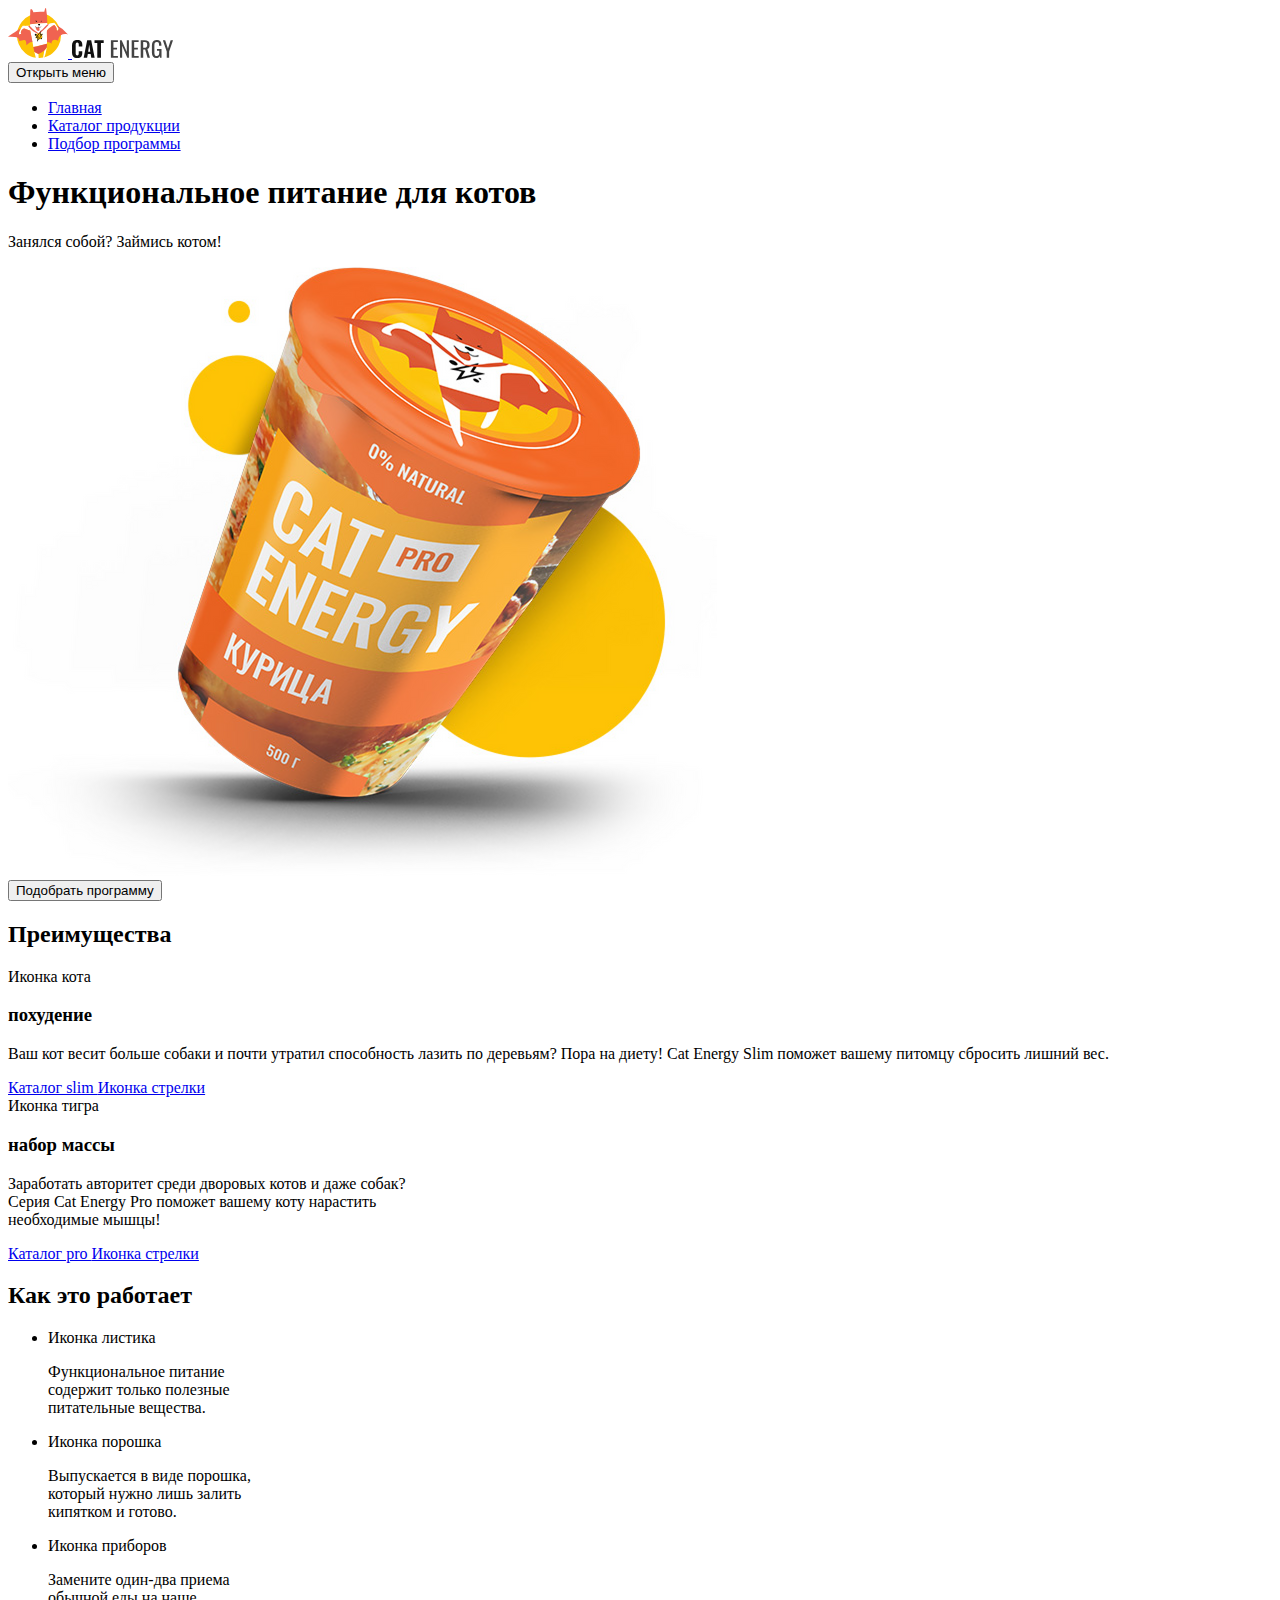
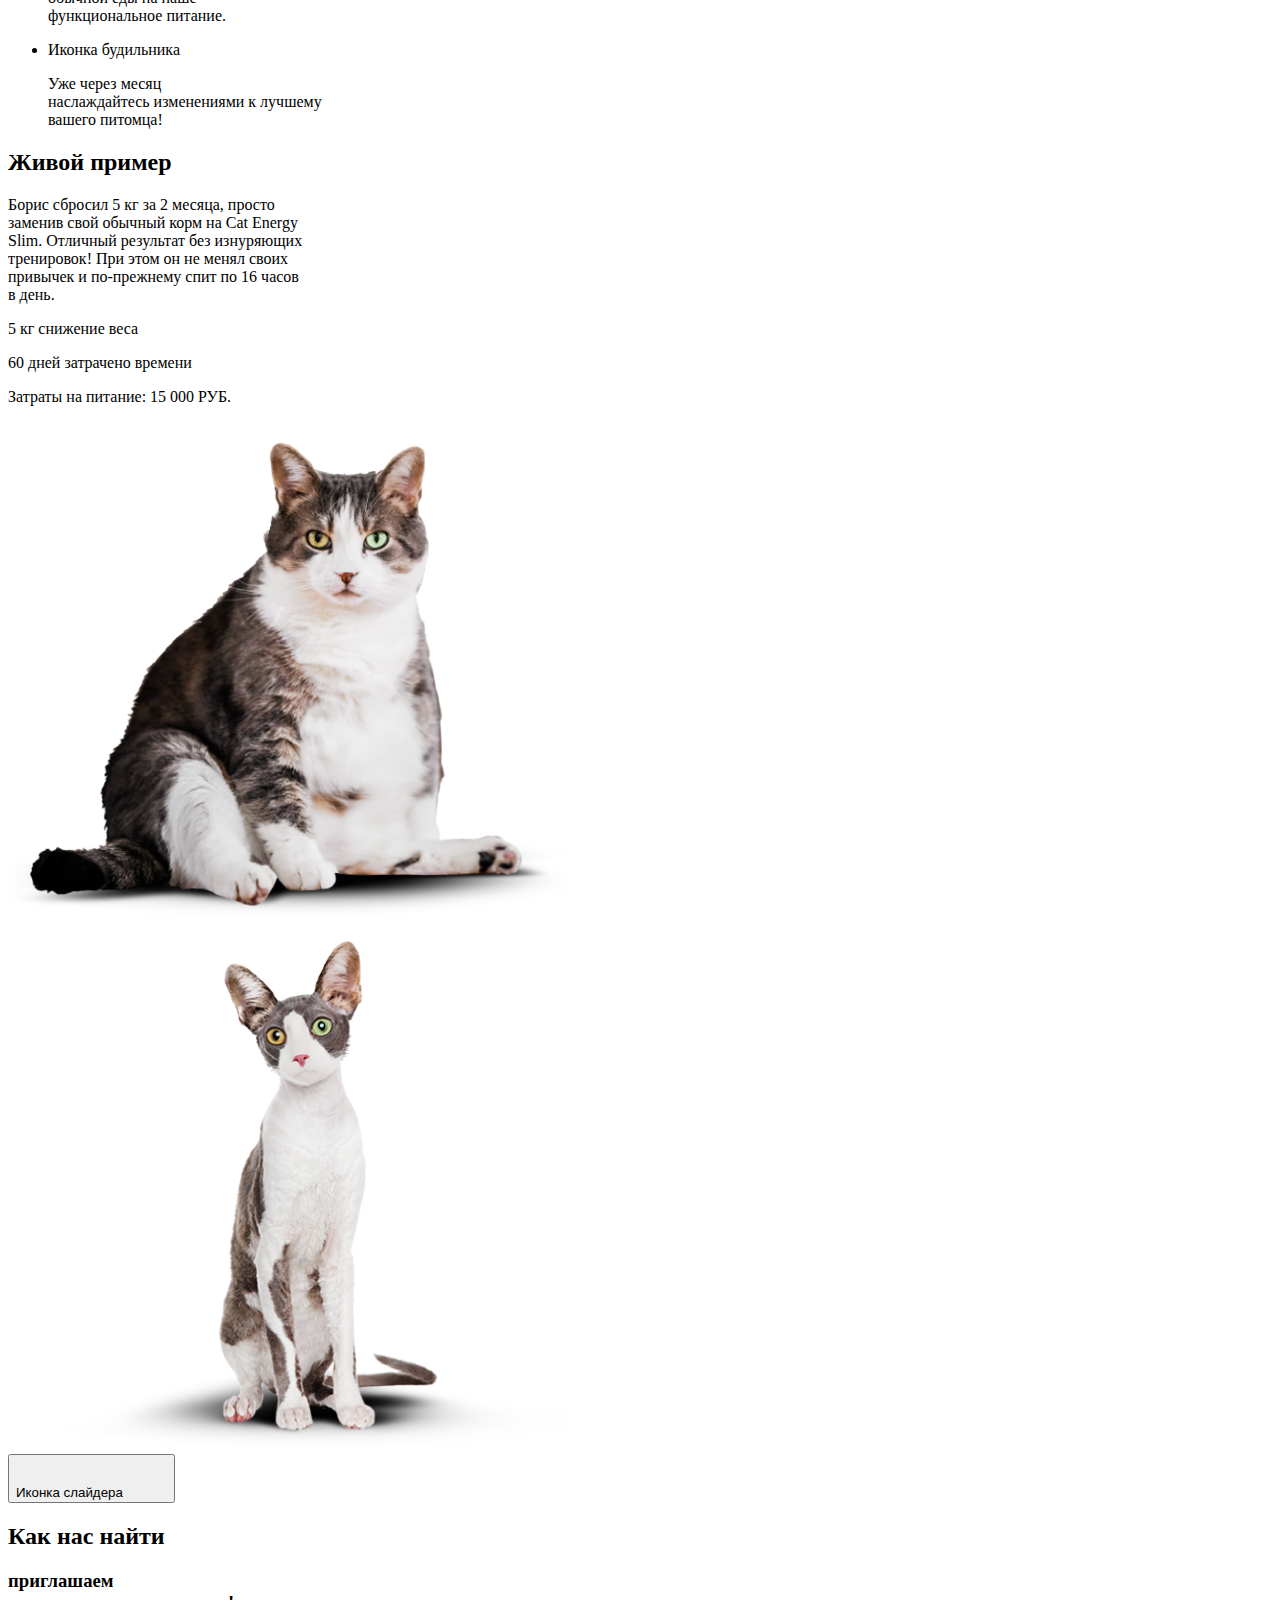
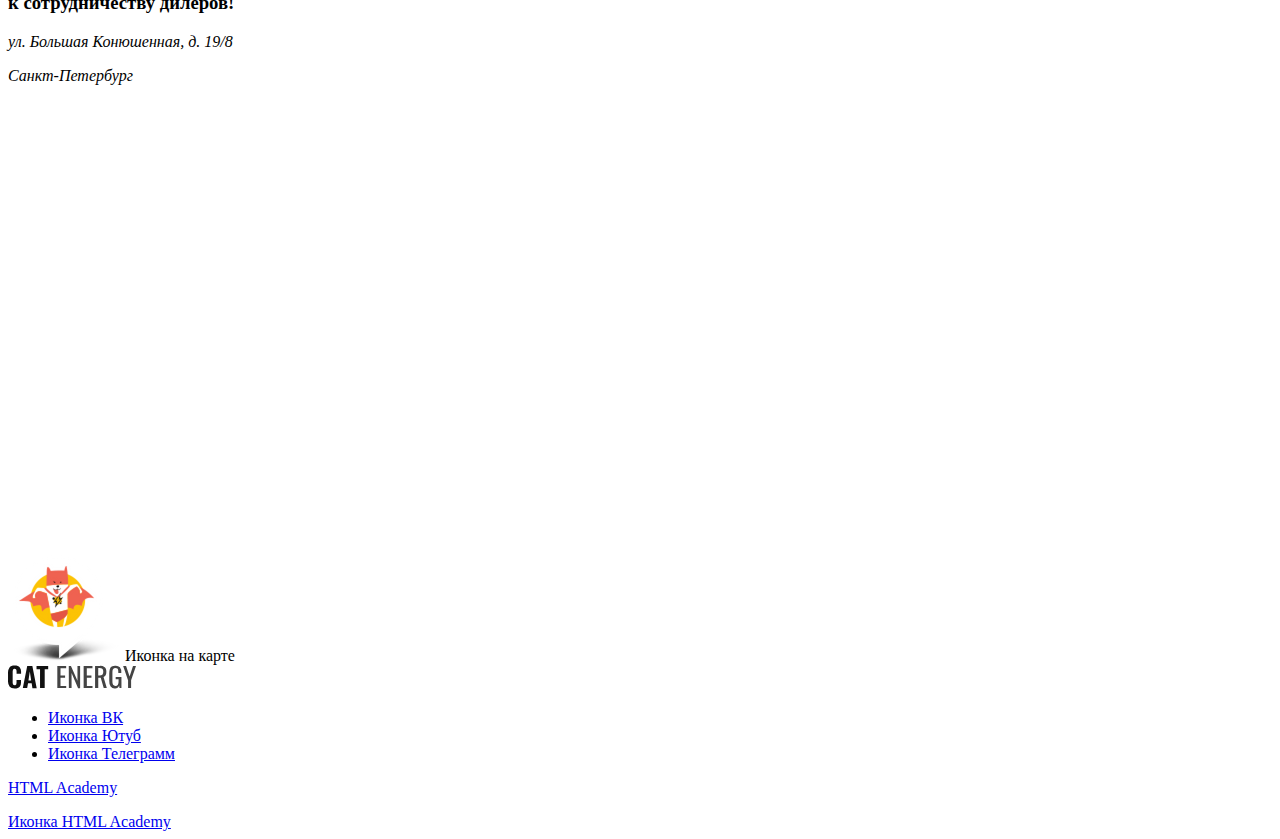
==== source/index.html @ 4c91c8a1 "update br" ====
<!DOCTYPE html>
<html class="page" lang="ru">

<head>
  <meta charset="UTF-8">
  <title>Cat Energy</title>
  <meta name="viewport" content="width=device-width,initial-scale=1">
  <link rel="icon" href="favicons/icon.svg" type="image/svg+xml">
  <link rel="apple-touch-icon" href="favicons/150.png">
  <link rel="icon" href="favicon.ico">
  <link rel="manifest" href="manifest.webmanifest">
  <link rel="stylesheet" href="styles/styles.css">
  <script src="scripts/index.js" defer></script>
</head>

<body class="page__body">
  <header class="main-header main-header--nojs">
    <div class="main-header__logo-wrapper">
      <a class="main-header__logo" href="https://htmlacademy.ru/intensive/adaptive">
        <picture>
          <source width="70" height="59" media="(min-width: 1440px)" type="image/svg+xml" srcset="images/header/logo-desktop.svg">
          <source width="60" height="50" media="(min-width: 768px)" type="image/svg+xml" srcset="images/header/logo-tablet.svg">
          <img src="images/header/logo-mobile@2x.svg" width="33" height="38" alt="Логотип сайта">
        </picture>
      </a>
      <a class="main-header__logo-text" href="https://htmlacademy.ru/intensive/adaptive">
        <img src="images/header/logo-text@2x.svg" width="101" height="18" alt="Логотип сайта">
      </a>
    </div>
    <nav class="nav nav--close nav--nojs nav__background-desktop">
      <button class="nav__toggle" type="button">
        <span class="visually-hidden">Открыть меню</span>
      </button>
      <ul class="nav__list site-list">
        <li class="site-list__item site-list__item--current"><a class="site-list__link" href="index.html">Главная</a></li>
        <li class="site-list__item"><a class="site-list__link" href="catalog.html">Каталог продукции</a></li>
        <li class="site-list__item"><a class="site-list__link" href="#">Подбор программы</a></li>
      </ul>
    </nav>
  </header>
  <main class="main-container">
    <section class="hero">
      <div class="hero__container">
        <h1 class="hero__title">Функциональное питание для котов</h1>
        <p class="hero__text">
          Занялся собой? Займись котом!
        </p>
        <picture>
          <source width="552" height="499" media="(min-width: 1440px)" type="image/png" srcset="images/promo/promo-can-desktop@2x@1x.png 1x, images/promo/promo-can-desktop@2x@2x.png 2x">
          <source width="709" height="609" media="(min-width: 768px)" type="image/png" srcset="images/promo/promo-can-tablet@2x@1x.png 1x, images/promo/promo-can-tablet@2x@2x.png 2x">
          <img class="hero__image" width="280" height="270" src="images/promo/promo-can-mobile@2x@1x.png" srcset="images/promo/promo-can-mobile@2x@2x.png 2x" alt="Упаковка питания Cat Energy">
        </picture>
      </div>
      <button class="hero__program-button button" type="button">Подобрать программу</button>
    </section>
    <section class="advantages">
      <h2 class="visually-hidden">Преимущества</h2>
      <arcticle class="advantages__info">
        <div class="advantages__wrapper">
          <div class="advantages__icon-cat">
            <span class="visually-hidden">Иконка кота</span>
          </div>
          <h3 class="advantages__title">похудение</h3>
          <p class="advantages__text index-text">Ваш кот весит больше собаки и почти утратил способность
            лазить по деревьям? Пора на диету! Cat Energy Slim поможет
            вашему питомцу сбросить лишний вес.</p>
        </div>
        <div class="advantages__link-wrapper">
          <a class="advantages__link-text" href="#">
            Каталог slim
          </a>
          <a class="advantages__link-icon" href="#">
            <span class="visually-hidden">Иконка стрелки</span>
          </a>
        </div>
      </arcticle>
      <arcticle class="advantages__info">
        <div class="advantages__wrapper">
          <div class="advantages__icon-tiger">
            <span class="visually-hidden">Иконка тигра</span>
          </div>
          <h3 class="advantages__title">набор массы</h3>
          <p class="advantages__text index-text">Заработать авторитет среди дворовых котов и даже собак? <br>
            Серия Cat Energy Pro поможет вашему коту нарастить <br>
            необходимые мышцы!</p>
        </div>
        <div class="advantages__link-wrapper">
          <a class="advantages__link-text" href="#">
            Каталог pro
          </a>
          <a class="advantages__link-icon" href="#">
            <span class="visually-hidden">Иконка стрелки</span>
          </a>
        </div>
      </arcticle>
    </section>
    <section class="functions">
      <h2 class="functions__title">Как это работает</h2>
      <ul class="functions__list">
        <li class="functions__item">
          <div class="functions__icon functions__icon--leaf">
            <span class="visually-hidden">Иконка листика</span>
          </div>
          <p class="functions__desc index-text">Функциональное питание <br>
            содержит только полезные <br>
            питательные вещества.</p>
        </li>
        <li class="functions__item">
          <div class="functions__icon functions__icon--powder">
            <span class="visually-hidden">Иконка порошка</span>
          </div>
          <p class="functions__desc index-text">Выпускается в виде порошка, <br>
            который нужно лишь залить <br>
            кипятком и готово.</p>
        </li>
        <li class="functions__item">
          <div class="functions__icon functions__icon--eat">
            <span class="visually-hidden">Иконка приборов</span>
          </div>
          <p class="functions__desc index-text">Замените один-два приема <br>
            обычной еды на наше <br>
            функциональное питание.</p>
        </li>
        <li class="functions__item">
          <div class="functions__icon functions__icon--alarm">
            <span class="visually-hidden">Иконка будильника</span>
          </div>
          <p class="functions__desc index-text">Уже через месяц <br> наслаждайтесь изменениями к лучшему <br class="br__tablet"> вашего питомца!</p>
        </li>
      </ul>
    </section>
    <section class="example">
      <h2 class="example__title">Живой пример</h2>
      <div class="example__background-desktop">
        <p class="example__text index-text">Борис сбросил 5 кг за 2 месяца, просто <br>
          заменив свой обычный корм на Cat Energy <br>
          Slim. Отличный результат без изнуряющих <br>
          тренировок! При этом он не менял своих <br>
          привычек и по-прежнему спит по 16 часов <br>
          в день.
        </p>
        <div class="example__text-tablet-wrapper">
          <div class="example__results-wrapper">
            <p class="exapmle__results-text">
              <span class="example__results-number">5 кг</span>
              <span class="example__results-explanaction">снижение веса</span>
            </p>
            <p class="exapmle__results-text">
              <span class="example__results-number">60 дней</span>
              <span class="example__results-explanaction">затрачено времени</span>
            </p>
          </div>
          <p class="example__price">
            <span>Затраты на питание:</span>
            <span>15 000 РУБ.</span>
          </p>
        </div>
        <div class="example__slider slider">
          <div class="slider__wrapper slider__wrapper-before">
            <picture>
              <source width="560" height="512" media="(min-width: 768px)" type="image/png" srcset="images/example/cat-thick-tablet@2x@1x.png 1x, images/example/cat-thick-tablet@2x@2x.png 2x">
              <img class="slider__image" width="280" height="256" src="images/example/cat-thick-mobile@2x@1x.png" srcset="images/example/cat-thick-mobile@2x@2x.png 2x" alt="Фото полного кота">
            </picture>
          </div>
          <div class="slider__wrapper slider__wrapper-after">
            <picture>
              <source width="560" height="512" media="(min-width: 768px)" type="image/png" srcset="images/example/cat-thin-tablet@2x@1x.png 1x, images/example/cat-thin-tablet@2x@2x.png 2x">
              <img class="slider__image" width="280" height="256" src="images/example/cat-thin-mobile@2x@1x.png" srcset="images/example/cat-thin-mobile@2x@2x.png 2x" alt="Фото худого кота">
            </picture>
          </div>
          <button class="slider__button" type="button">
            <span class="visually-hidden">Иконка слайдера</span>
            <svg class="slider__icon" width="40" height="40">
              <use href="icons/stack.svg#thumb"></use>
            </svg>
          </button>
        </div>
      </div>
    </section>
    <section class="address">
      <h2 class="visually-hidden">Как нас найти</h2>
      <div class="address__container">
        <h3 class="address__title">приглашаем <br> к сотрудничеству
          дилеров!</h3>
        <address class="address__text">
          <p class="address__street">ул. Большая
            Конюшенная, д. 19/8</p>
          <p class="address__city">Санкт-Петербург</p>
        </address>
      </div>
      <iframe class="address__map" src="https://www.google.com/maps/embed?pb=!1m18!1m12!1m3!1d1998.603625719817!2d30.32047247732077!3d59.938719162093584!2m3!1f0!2f0!3f0!3m2!1i1024!2i768!4f13.1!3m3!1m2!1s0x4696310fca145cc1%3A0x42b32648d8238007!2z0JHQvtC70YzRiNCw0Y8g0JrQvtC90Y7RiNC10L3QvdCw0Y8g0YPQuy4sIDE5LzgsINCh0LDQvdC60YIt0J_QtdGC0LXRgNCx0YPRgNCzLCAxOTExODY!5e0!3m2!1sru!2sru!4v1713003276122!5m2!1sru!2sru" width="600" height="450" style="border:0;" allowfullscreen="" loading="lazy" referrerpolicy="no-referrer-when-downgrade"></iframe>
      <div class="address__image">
        <picture>
          <source width="113" height="106" media="(min-width: 768px)" type="image/png" srcset="images/map/map-marker-tablet.png@1x.png 1x, images/map/map-marker-mobile.png@2x.png 2x">
          <img class="address__map-marker" width="57" height="53" src="images/map/map-marker-mobile.png@1x.png" srcset="images/map/map-marker-mobile.png@2x.png 2x" alt="Маркер на карте">
        </picture>
        <span class="visually-hidden">Иконка на карте</span>
      </div>
    </section>
    <footer class="footer">
      <a class="footer__logo" href="https://htmlacademy.ru/intensive/adaptive">
        <img src="images/header/logo-text@2x.svg" width="128" height="24" alt="Логотип сайта">
      </a>
      <ul class="footer__social-list">
        <li class="footer__social-item">
          <a class="footer__social-link footer__social-link--vk" href="#">
            <span class="visually-hidden">Иконка ВК</span>
          </a>
        </li>
        <li class="footer__social-item">
          <a class="footer__social-link footer__social-link--youtube" href="#">
            <span class="visually-hidden">Иконка Ютуб</span>
          </a>
        </li>
        <li class="footer__social-item">
          <a class="footer__social-link footer__social-link--telegram" href="#">
            <span class="visually-hidden">Иконка Телеграмм</span>
          </a>
        </li>
      </ul>
      <div class="footer__logo-htmlacademy">
        <a class="footer__logo-text-link" href="#">
          <p class="footer__logo-text">HTML Academy</p>
        </a>
        <a class="footer__logo-icon-link" href="#">
          <span class="visually-hidden">Иконка HTML Academy</span>
        </a>
      </div>
    </footer>
  </main>

</body>

</html>
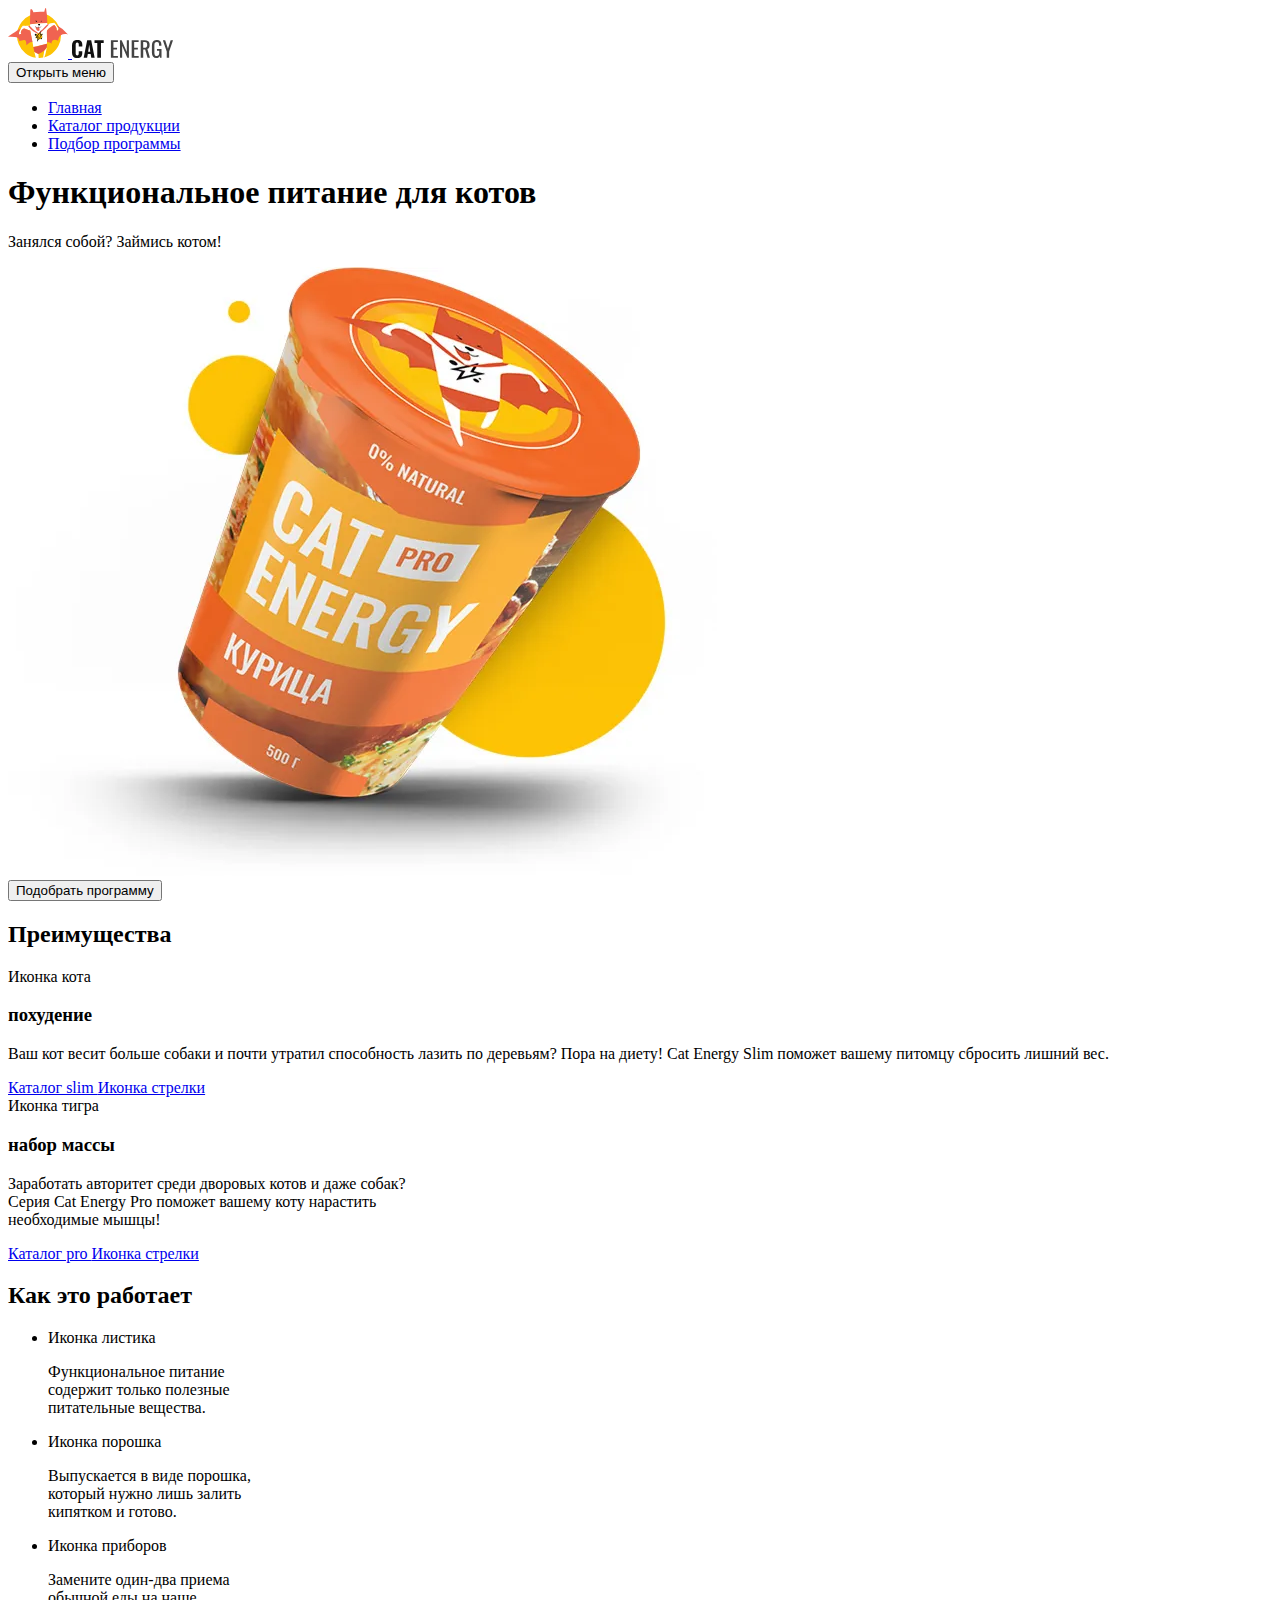
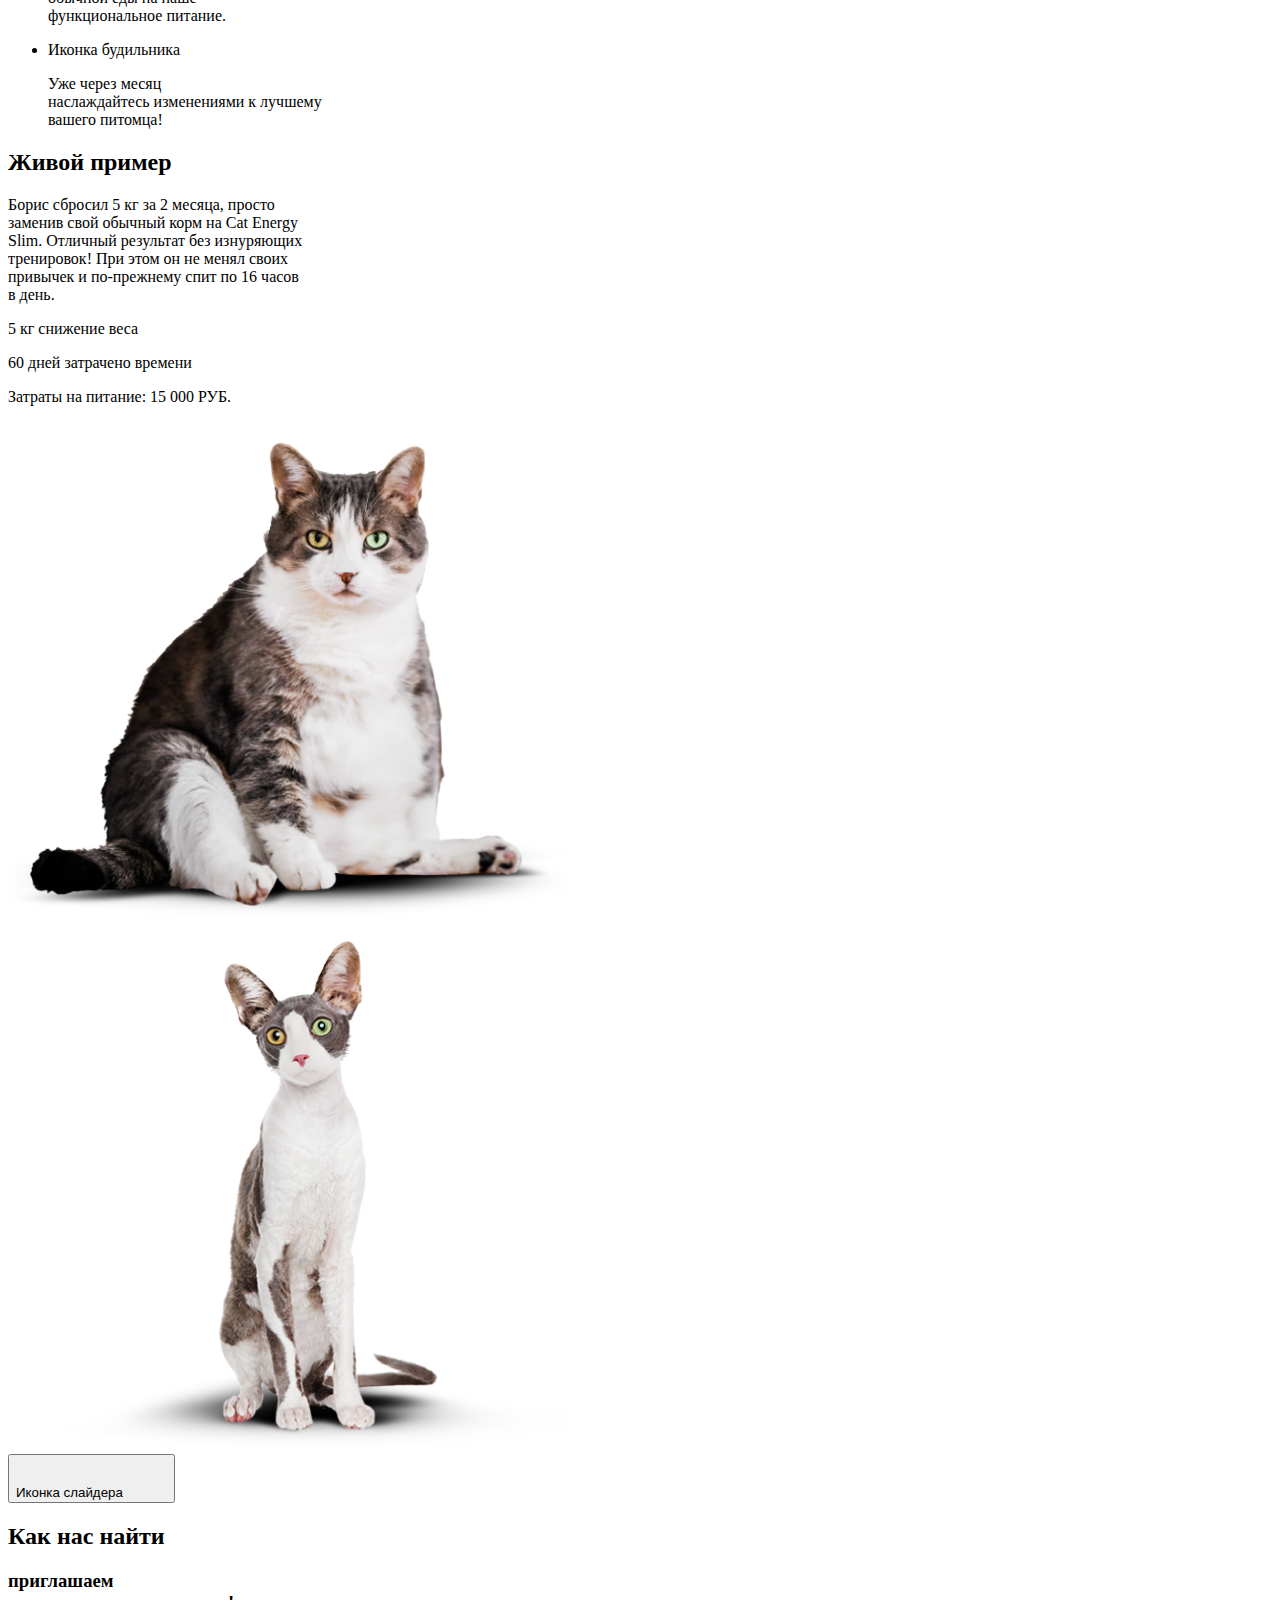
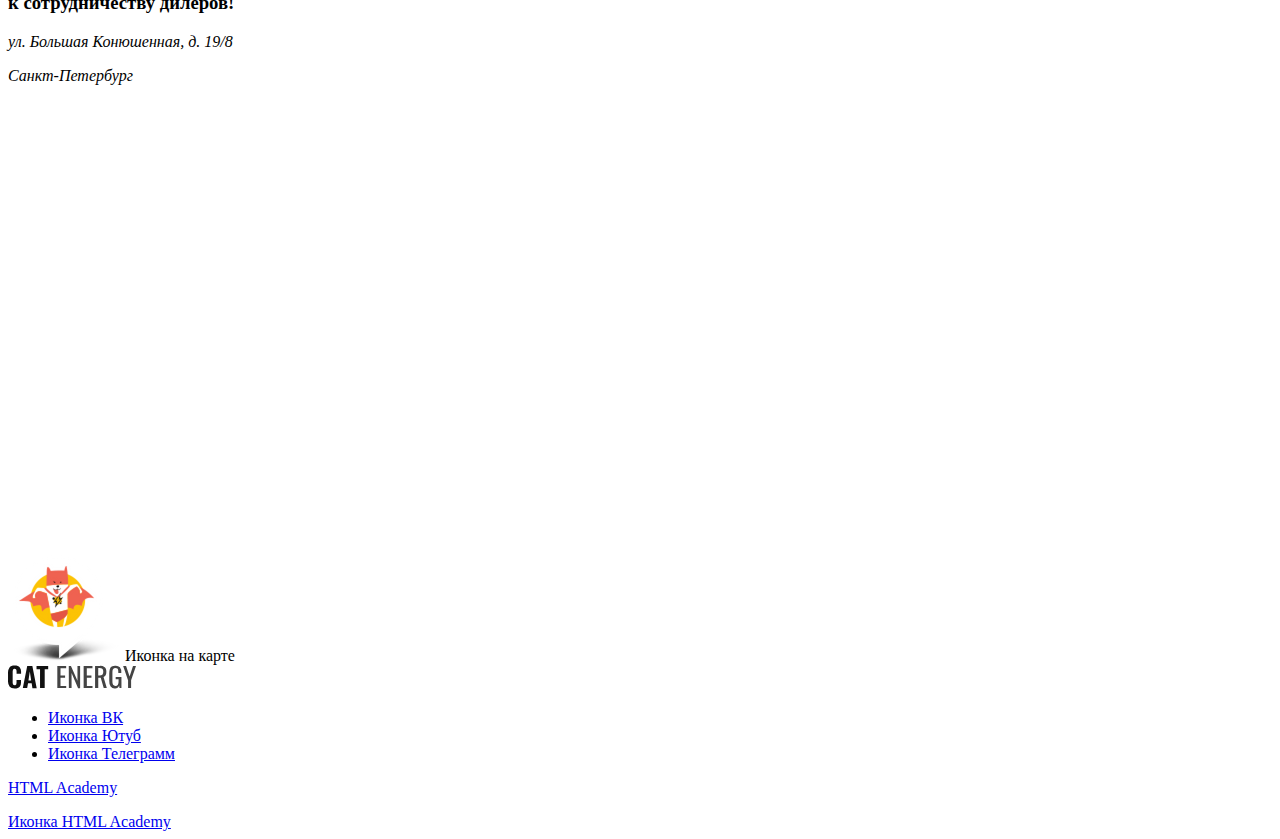
==== commit 03cd26f1: "поправки перед защитой" ====
--- a/source/index.html
+++ b/source/index.html
@@ -5,6 +5,9 @@
   <meta charset="UTF-8">
   <title>Cat Energy</title>
   <meta name="viewport" content="width=device-width,initial-scale=1">
+  <link rel="preload" href="styles/styles.css" ass="style" crossorigin="anonymous">
+  <link rel="preload" href="fonts/oswald/oswaldregular.woff2" ass="font" crossorigin="anonymous">
+  <link rel="preload" href="fonts/lato/Lato-Regular.woff2" ass="font" crossorigin="anonymous">
   <link rel="icon" href="favicons/icon.svg" type="image/svg+xml">
   <link rel="apple-touch-icon" href="favicons/150.png">
   <link rel="icon" href="favicon.ico">
@@ -16,14 +19,14 @@
 <body class="page__body">
   <header class="main-header main-header--nojs">
     <div class="main-header__logo-wrapper">
-      <a class="main-header__logo" href="https://htmlacademy.ru/intensive/adaptive">
+      <a class="main-header__logo" href="index.html">
         <picture>
           <source width="70" height="59" media="(min-width: 1440px)" type="image/svg+xml" srcset="images/header/logo-desktop.svg">
           <source width="60" height="50" media="(min-width: 768px)" type="image/svg+xml" srcset="images/header/logo-tablet.svg">
           <img src="images/header/logo-mobile@2x.svg" width="33" height="38" alt="Логотип сайта">
         </picture>
       </a>
-      <a class="main-header__logo-text" href="https://htmlacademy.ru/intensive/adaptive">
+      <a class="main-header__logo-text" href="index.html">
         <img src="images/header/logo-text@2x.svg" width="101" height="18" alt="Логотип сайта">
       </a>
     </div>
@@ -46,6 +49,9 @@
           Занялся собой? Займись котом!
         </p>
         <picture>
+          <source type="image/webp" media="(min-width: 1440px)" srcset="images/promo/promo-can-desktop@2x@1x.webp, images/promo/promo-can-desktop@2x@2x.webp 2x" width="552" height="499">
+          <source type="image/webp" media="(min-width: 768px)" srcset="images/promo/promo-can-tablet@2x@1x.webp, images/promo/promo-can-tablet@2x@2x.webp 2x" width="709" height="609">
+          <source type="image/webp" srcset="images/promo/promo-can-mobile@2x@1x.webp, images/promo/promo-can-mobile@2x@2x.webp 2x" width="320" height="280">
           <source width="552" height="499" media="(min-width: 1440px)" type="image/png" srcset="images/promo/promo-can-desktop@2x@1x.png 1x, images/promo/promo-can-desktop@2x@2x.png 2x">
           <source width="709" height="609" media="(min-width: 768px)" type="image/png" srcset="images/promo/promo-can-tablet@2x@1x.png 1x, images/promo/promo-can-tablet@2x@2x.png 2x">
           <img class="hero__image" width="280" height="270" src="images/promo/promo-can-mobile@2x@1x.png" srcset="images/promo/promo-can-mobile@2x@2x.png 2x" alt="Упаковка питания Cat Energy">
@@ -170,7 +176,7 @@
           </div>
           <button class="slider__button" type="button">
             <span class="visually-hidden">Иконка слайдера</span>
-            <svg class="slider__icon" width="40" height="40">
+            <svg class="slider__icon" width="40" height="40" aria-hidden="true" focusable="false">
               <use href="icons/stack.svg#thumb"></use>
             </svg>
           </button>
@@ -188,6 +194,7 @@
           <p class="address__city">Санкт-Петербург</p>
         </address>
       </div>
+      <div class="address__map-nojs"></div>
       <iframe class="address__map" src="https://www.google.com/maps/embed?pb=!1m18!1m12!1m3!1d1998.603625719817!2d30.32047247732077!3d59.938719162093584!2m3!1f0!2f0!3f0!3m2!1i1024!2i768!4f13.1!3m3!1m2!1s0x4696310fca145cc1%3A0x42b32648d8238007!2z0JHQvtC70YzRiNCw0Y8g0JrQvtC90Y7RiNC10L3QvdCw0Y8g0YPQuy4sIDE5LzgsINCh0LDQvdC60YIt0J_QtdGC0LXRgNCx0YPRgNCzLCAxOTExODY!5e0!3m2!1sru!2sru!4v1713003276122!5m2!1sru!2sru" width="600" height="450" style="border:0;" allowfullscreen="" loading="lazy" referrerpolicy="no-referrer-when-downgrade"></iframe>
       <div class="address__image">
         <picture>
@@ -198,7 +205,7 @@
       </div>
     </section>
     <footer class="footer">
-      <a class="footer__logo" href="https://htmlacademy.ru/intensive/adaptive">
+      <a class="footer__logo" href="index.html">
         <img src="images/header/logo-text@2x.svg" width="128" height="24" alt="Логотип сайта">
       </a>
       <ul class="footer__social-list">
@@ -219,10 +226,10 @@
         </li>
       </ul>
       <div class="footer__logo-htmlacademy">
-        <a class="footer__logo-text-link" href="#">
+        <a class="footer__logo-text-link" href="https://htmlacademy.ru/intensive/adaptive">
           <p class="footer__logo-text">HTML Academy</p>
         </a>
-        <a class="footer__logo-icon-link" href="#">
+        <a class="footer__logo-icon-link" href="https://htmlacademy.ru/intensive/adaptive">
           <span class="visually-hidden">Иконка HTML Academy</span>
         </a>
       </div>
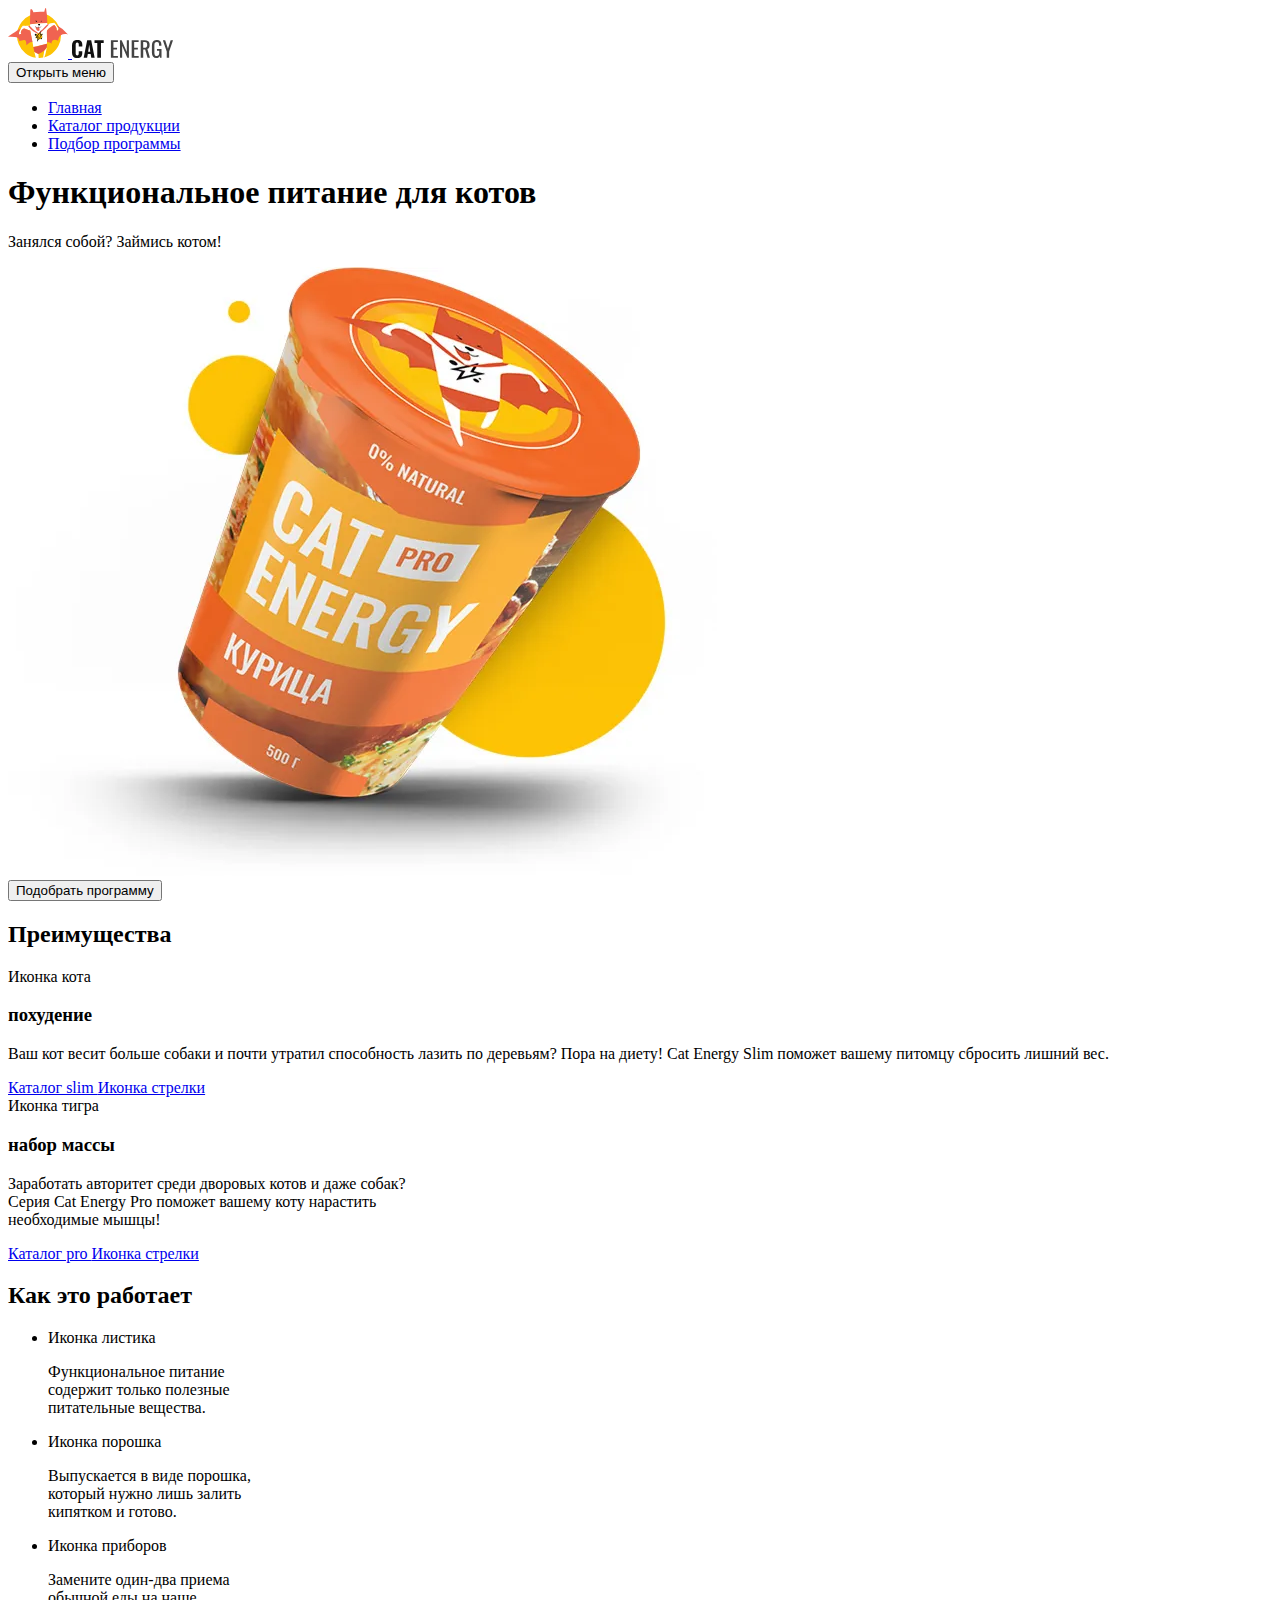
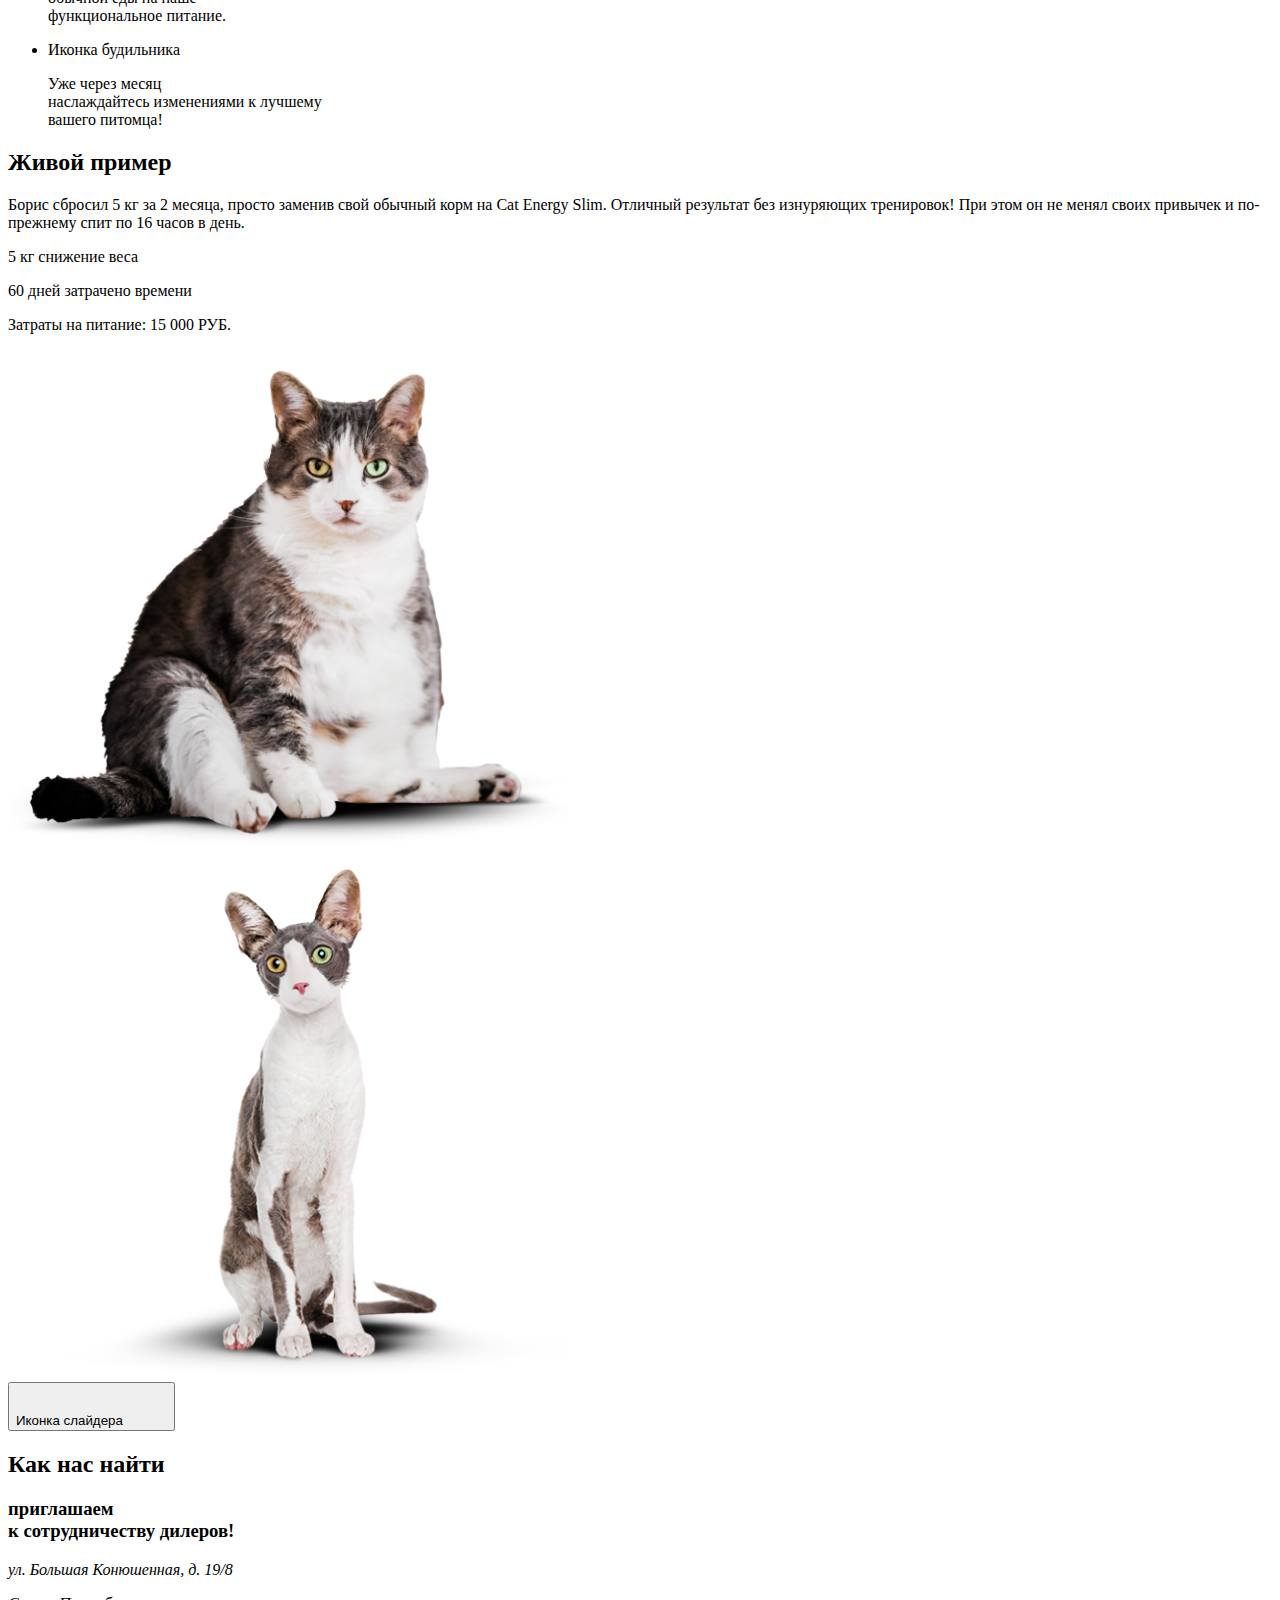
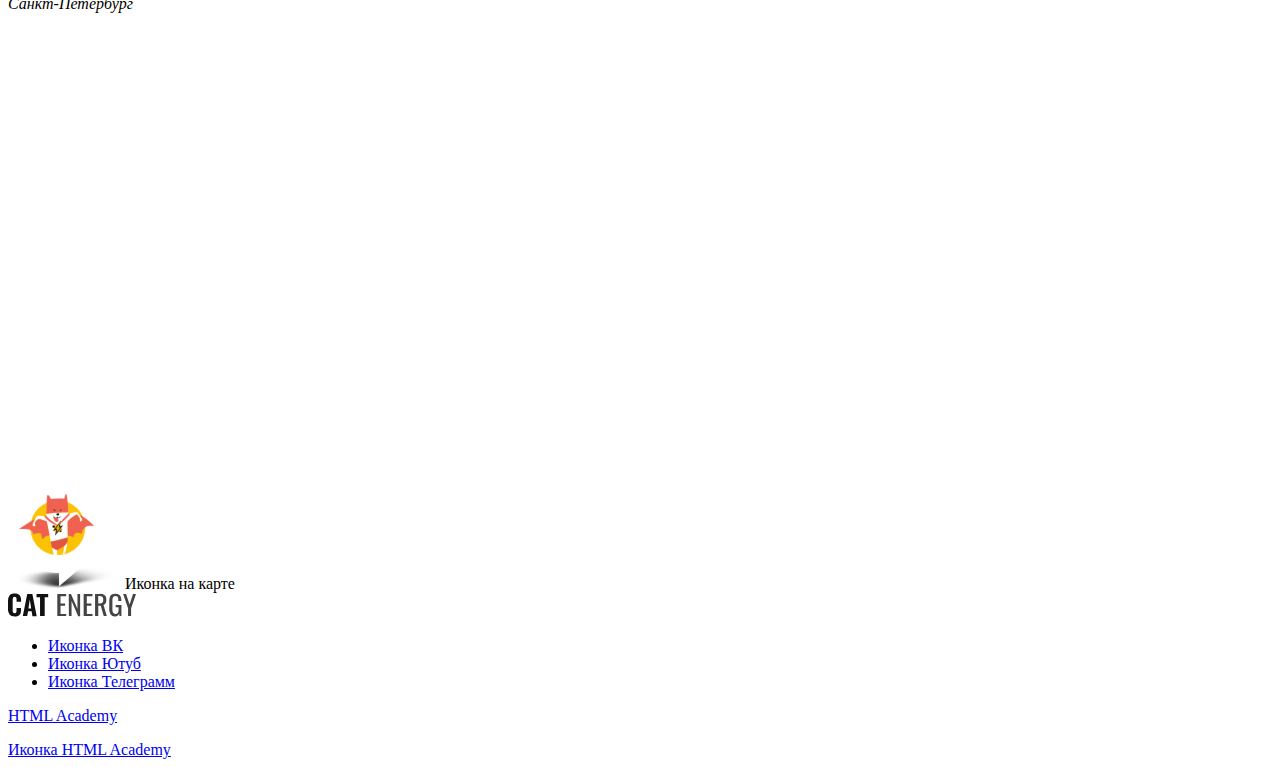
==== commit d8b70e37: "Поправки перед защитой" ====
--- a/source/index.html
+++ b/source/index.html
@@ -17,7 +17,7 @@
 </head>
 
 <body class="page__body">
-  <header class="main-header main-header--nojs">
+  <header class="main-header main-header--nojs" data-test="header">
     <div class="main-header__logo-wrapper">
       <a class="main-header__logo" href="index.html">
         <picture>
@@ -30,7 +30,7 @@
         <img src="images/header/logo-text@2x.svg" width="101" height="18" alt="Логотип сайта">
       </a>
     </div>
-    <nav class="nav nav--close nav--nojs nav__background-desktop">
+    <nav class="nav nav--close nav--nojs nav--background-desktop">
       <button class="nav__toggle" type="button">
         <span class="visually-hidden">Открыть меню</span>
       </button>
@@ -42,7 +42,7 @@
     </nav>
   </header>
   <main class="main-container">
-    <section class="hero">
+    <section class="hero" data-test="hero">
       <div class="hero__container">
         <h1 class="hero__title">Функциональное питание для котов</h1>
         <p class="hero__text">
@@ -51,7 +51,7 @@
         <picture>
           <source type="image/webp" media="(min-width: 1440px)" srcset="images/promo/promo-can-desktop@2x@1x.webp, images/promo/promo-can-desktop@2x@2x.webp 2x" width="552" height="499">
           <source type="image/webp" media="(min-width: 768px)" srcset="images/promo/promo-can-tablet@2x@1x.webp, images/promo/promo-can-tablet@2x@2x.webp 2x" width="709" height="609">
-          <source type="image/webp" srcset="images/promo/promo-can-mobile@2x@1x.webp, images/promo/promo-can-mobile@2x@2x.webp 2x" width="320" height="280">
+          <source type="image/webp" srcset="images/promo/promo-can-mobile@2x@1x.webp, images/promo/promo-can-mobile@2x@2x.webp 2x" width="280" height="270">
           <source width="552" height="499" media="(min-width: 1440px)" type="image/png" srcset="images/promo/promo-can-desktop@2x@1x.png 1x, images/promo/promo-can-desktop@2x@2x.png 2x">
           <source width="709" height="609" media="(min-width: 768px)" type="image/png" srcset="images/promo/promo-can-tablet@2x@1x.png 1x, images/promo/promo-can-tablet@2x@2x.png 2x">
           <img class="hero__image" width="280" height="270" src="images/promo/promo-can-mobile@2x@1x.png" srcset="images/promo/promo-can-mobile@2x@2x.png 2x" alt="Упаковка питания Cat Energy">
@@ -59,7 +59,7 @@
       </div>
       <button class="hero__program-button button" type="button">Подобрать программу</button>
     </section>
-    <section class="advantages">
+    <section class="advantages" data-test="programs">
       <h2 class="visually-hidden">Преимущества</h2>
       <arcticle class="advantages__info">
         <div class="advantages__wrapper">
@@ -100,7 +100,7 @@
         </div>
       </arcticle>
     </section>
-    <section class="functions">
+    <section class="functions" data-test="features">
       <h2 class="functions__title">Как это работает</h2>
       <ul class="functions__list">
         <li class="functions__item">
@@ -131,27 +131,27 @@
           <div class="functions__icon functions__icon--alarm">
             <span class="visually-hidden">Иконка будильника</span>
           </div>
-          <p class="functions__desc index-text">Уже через месяц <br> наслаждайтесь изменениями к лучшему <br class="br__tablet"> вашего питомца!</p>
+          <p class="functions__desc index-text">Уже через месяц <br> наслаждайтесь изменениями к лучшему <br class="functions__br"> вашего питомца!</p>
         </li>
       </ul>
     </section>
-    <section class="example">
+    <section class="example" data-test="proof">
       <h2 class="example__title">Живой пример</h2>
       <div class="example__background-desktop">
-        <p class="example__text index-text">Борис сбросил 5 кг за 2 месяца, просто <br>
-          заменив свой обычный корм на Cat Energy <br>
-          Slim. Отличный результат без изнуряющих <br>
-          тренировок! При этом он не менял своих <br>
-          привычек и по-прежнему спит по 16 часов <br>
+        <p class="example__text index-text">Борис сбросил 5 кг за 2 месяца, просто
+          заменив свой обычный корм на Cat Energy
+          Slim. Отличный результат без изнуряющих
+          тренировок! При этом он не менял своих
+          привычек и по-прежнему спит по 16 часов
           в день.
         </p>
         <div class="example__text-tablet-wrapper">
           <div class="example__results-wrapper">
-            <p class="exapmle__results-text">
+            <p class="example__results-text">
               <span class="example__results-number">5 кг</span>
               <span class="example__results-explanaction">снижение веса</span>
             </p>
-            <p class="exapmle__results-text">
+            <p class="example__results-text">
               <span class="example__results-number">60 дней</span>
               <span class="example__results-explanaction">затрачено времени</span>
             </p>
@@ -183,7 +183,7 @@
         </div>
       </div>
     </section>
-    <section class="address">
+    <section class="address" data-test="contacts">
       <h2 class="visually-hidden">Как нас найти</h2>
       <div class="address__container">
         <h3 class="address__title">приглашаем <br> к сотрудничеству
@@ -194,8 +194,9 @@
           <p class="address__city">Санкт-Петербург</p>
         </address>
       </div>
-      <div class="address__map-nojs"></div>
-      <iframe class="address__map" src="https://www.google.com/maps/embed?pb=!1m18!1m12!1m3!1d1998.603625719817!2d30.32047247732077!3d59.938719162093584!2m3!1f0!2f0!3f0!3m2!1i1024!2i768!4f13.1!3m3!1m2!1s0x4696310fca145cc1%3A0x42b32648d8238007!2z0JHQvtC70YzRiNCw0Y8g0JrQvtC90Y7RiNC10L3QvdCw0Y8g0YPQuy4sIDE5LzgsINCh0LDQvdC60YIt0J_QtdGC0LXRgNCx0YPRgNCzLCAxOTExODY!5e0!3m2!1sru!2sru!4v1713003276122!5m2!1sru!2sru" width="600" height="450" style="border:0;" allowfullscreen="" loading="lazy" referrerpolicy="no-referrer-when-downgrade"></iframe>
+      <div class="address__map-container address__map-nojs">
+        <iframe class="address__map" src="https://www.google.com/maps/embed?pb=!1m18!1m12!1m3!1d1998.603625719817!2d30.32047247732077!3d59.938719162093584!2m3!1f0!2f0!3f0!3m2!1i1024!2i768!4f13.1!3m3!1m2!1s0x4696310fca145cc1%3A0x42b32648d8238007!2z0JHQvtC70YzRiNCw0Y8g0JrQvtC90Y7RiNC10L3QvdCw0Y8g0YPQuy4sIDE5LzgsINCh0LDQvdC60YIt0J_QtdGC0LXRgNCx0YPRgNCzLCAxOTExODY!5e0!3m2!1sru!2sru!4v1713003276122!5m2!1sru!2sru" width="600" height="450" style="border:0;" allowfullscreen="" loading="lazy" referrerpolicy="no-referrer-when-downgrade"></iframe>
+      </div>
       <div class="address__image">
         <picture>
           <source width="113" height="106" media="(min-width: 768px)" type="image/png" srcset="images/map/map-marker-tablet.png@1x.png 1x, images/map/map-marker-mobile.png@2x.png 2x">
@@ -204,38 +205,37 @@
         <span class="visually-hidden">Иконка на карте</span>
       </div>
     </section>
-    <footer class="footer">
-      <a class="footer__logo" href="index.html">
-        <img src="images/header/logo-text@2x.svg" width="128" height="24" alt="Логотип сайта">
-      </a>
-      <ul class="footer__social-list">
-        <li class="footer__social-item">
-          <a class="footer__social-link footer__social-link--vk" href="#">
-            <span class="visually-hidden">Иконка ВК</span>
-          </a>
-        </li>
-        <li class="footer__social-item">
-          <a class="footer__social-link footer__social-link--youtube" href="#">
-            <span class="visually-hidden">Иконка Ютуб</span>
-          </a>
-        </li>
-        <li class="footer__social-item">
-          <a class="footer__social-link footer__social-link--telegram" href="#">
-            <span class="visually-hidden">Иконка Телеграмм</span>
-          </a>
-        </li>
-      </ul>
-      <div class="footer__logo-htmlacademy">
-        <a class="footer__logo-text-link" href="https://htmlacademy.ru/intensive/adaptive">
-          <p class="footer__logo-text">HTML Academy</p>
+  </main>
+  <footer class="footer" data-test="footer">
+    <a class="footer__logo" href="index.html">
+      <img src="images/header/logo-text@2x.svg" width="128" height="24" alt="Логотип сайта">
+    </a>
+    <ul class="footer__social-list">
+      <li class="footer__social-item">
+        <a class="footer__social-link footer__social-link--vk" href="#">
+          <span class="visually-hidden">Иконка ВК</span>
         </a>
-        <a class="footer__logo-icon-link" href="https://htmlacademy.ru/intensive/adaptive">
-          <span class="visually-hidden">Иконка HTML Academy</span>
+      </li>
+      <li class="footer__social-item">
+        <a class="footer__social-link footer__social-link--youtube" href="#">
+          <span class="visually-hidden">Иконка Ютуб</span>
         </a>
-      </div>
-    </footer>
-  </main>
-
+      </li>
+      <li class="footer__social-item">
+        <a class="footer__social-link footer__social-link--telegram" href="#">
+          <span class="visually-hidden">Иконка Телеграмм</span>
+        </a>
+      </li>
+    </ul>
+    <div class="footer__logo-htmlacademy">
+      <a class="footer__logo-text-link" href="https://htmlacademy.ru/intensive/adaptive">
+        <p class="footer__logo-text">HTML Academy</p>
+      </a>
+      <a class="footer__logo-icon-link" href="https://htmlacademy.ru/intensive/adaptive">
+        <span class="visually-hidden">Иконка HTML Academy</span>
+      </a>
+    </div>
+  </footer>
 </body>
 
 </html>
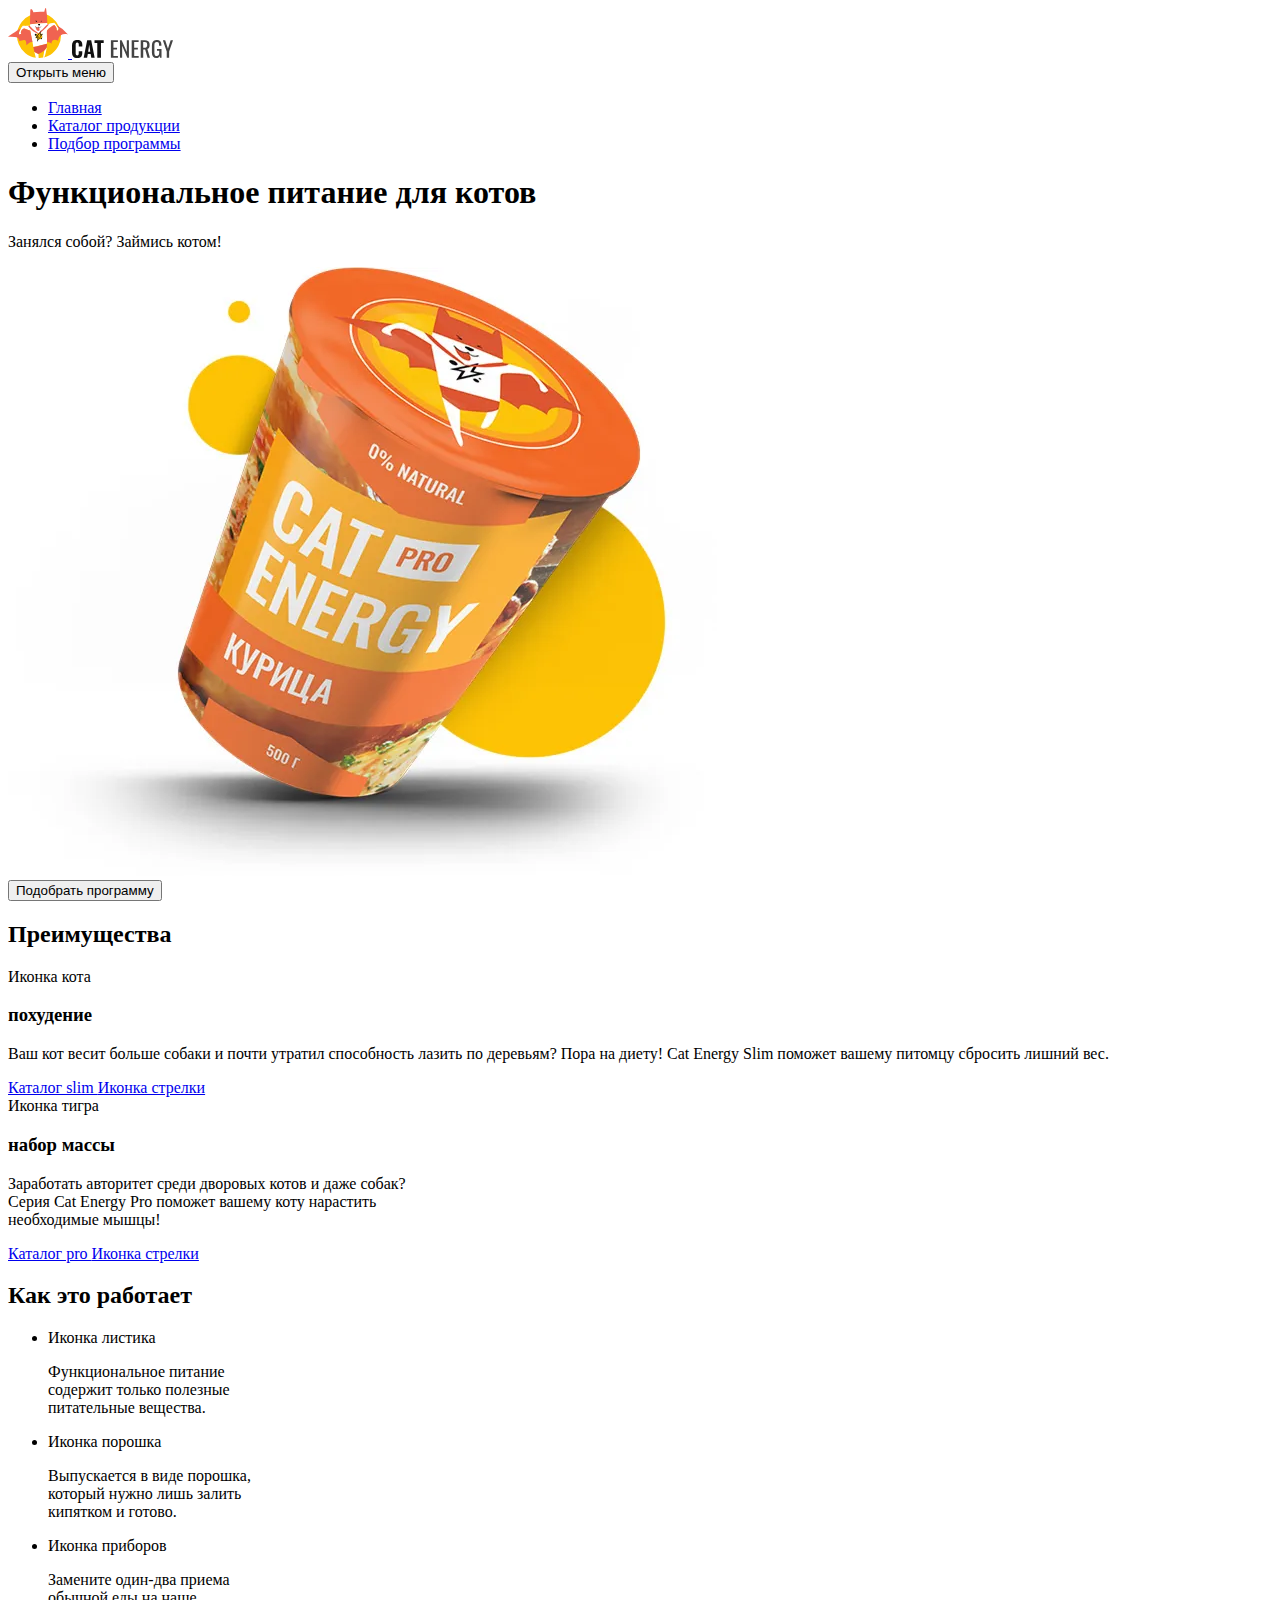
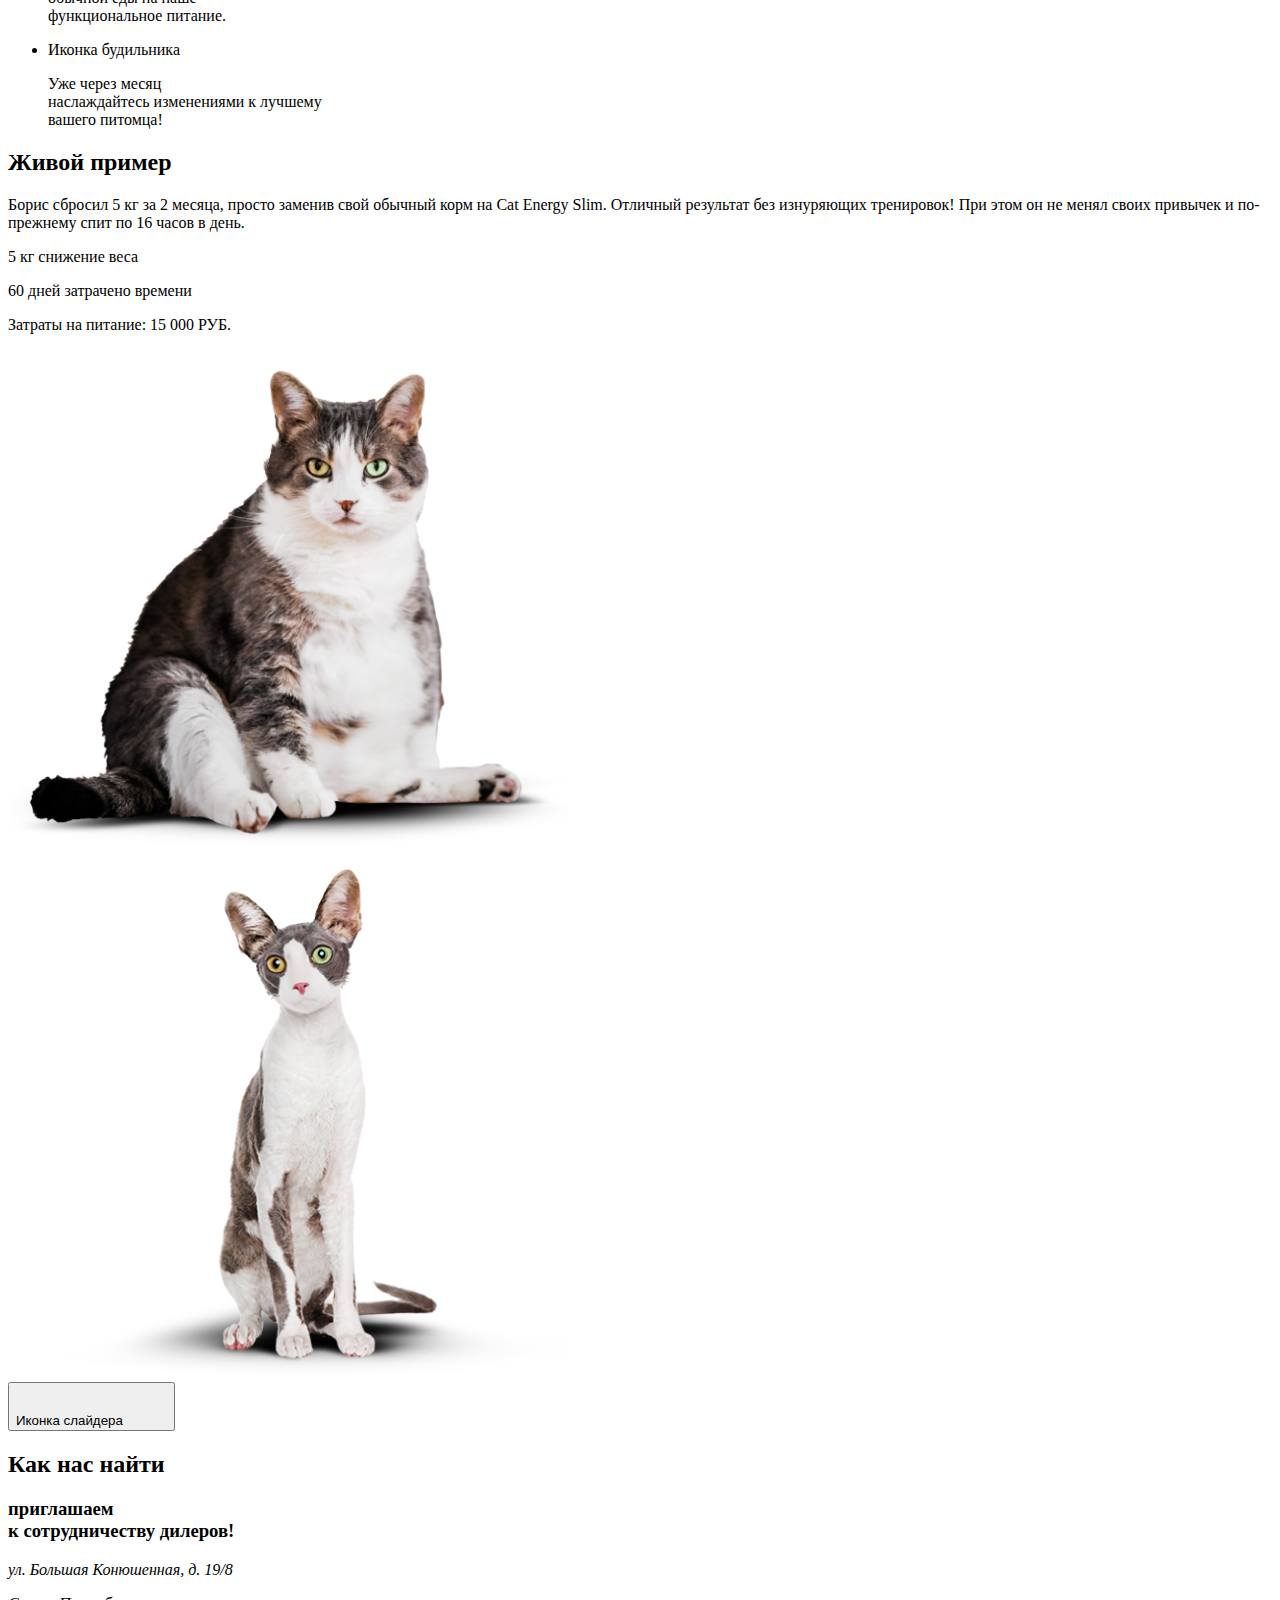
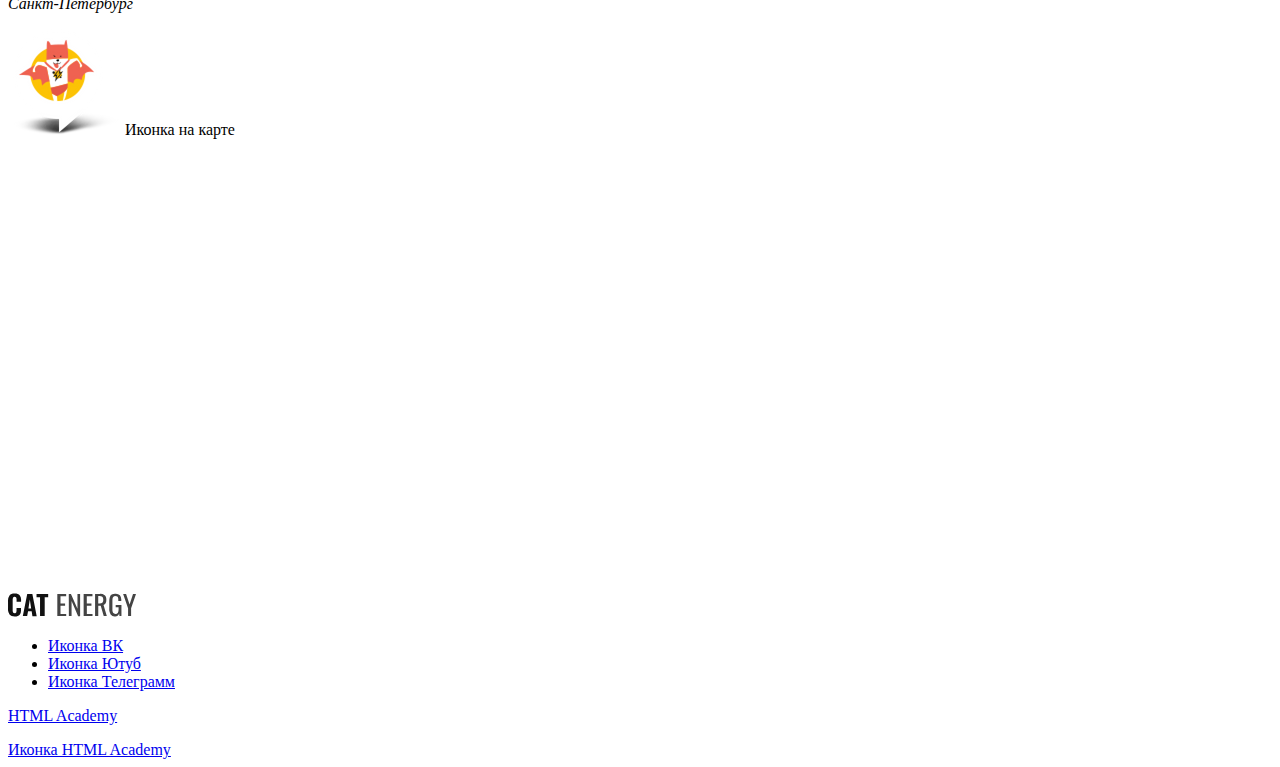
==== commit 5c55e5e8: "Pixel Perfect" ====
--- a/source/index.html
+++ b/source/index.html
@@ -42,23 +42,25 @@
     </nav>
   </header>
   <main class="main-container">
-    <section class="hero" data-test="hero">
-      <div class="hero__container">
-        <h1 class="hero__title">Функциональное питание для котов</h1>
-        <p class="hero__text">
-          Занялся собой? Займись котом!
-        </p>
-        <picture>
-          <source type="image/webp" media="(min-width: 1440px)" srcset="images/promo/promo-can-desktop@2x@1x.webp, images/promo/promo-can-desktop@2x@2x.webp 2x" width="552" height="499">
-          <source type="image/webp" media="(min-width: 768px)" srcset="images/promo/promo-can-tablet@2x@1x.webp, images/promo/promo-can-tablet@2x@2x.webp 2x" width="709" height="609">
-          <source type="image/webp" srcset="images/promo/promo-can-mobile@2x@1x.webp, images/promo/promo-can-mobile@2x@2x.webp 2x" width="280" height="270">
-          <source width="552" height="499" media="(min-width: 1440px)" type="image/png" srcset="images/promo/promo-can-desktop@2x@1x.png 1x, images/promo/promo-can-desktop@2x@2x.png 2x">
-          <source width="709" height="609" media="(min-width: 768px)" type="image/png" srcset="images/promo/promo-can-tablet@2x@1x.png 1x, images/promo/promo-can-tablet@2x@2x.png 2x">
-          <img class="hero__image" width="280" height="270" src="images/promo/promo-can-mobile@2x@1x.png" srcset="images/promo/promo-can-mobile@2x@2x.png 2x" alt="Упаковка питания Cat Energy">
-        </picture>
-      </div>
-      <button class="hero__program-button button" type="button">Подобрать программу</button>
-    </section>
+    <div class="container-fix">
+      <section class="hero" data-test="hero">
+        <div class="hero__container">
+          <h1 class="hero__title">Функциональное питание для котов</h1>
+          <p class="hero__text">
+            Занялся собой? Займись котом!
+          </p>
+          <picture>
+            <source type="image/webp" media="(min-width: 1440px)" srcset="images/promo/promo-can-desktop@2x@1x.webp, images/promo/promo-can-desktop@2x@2x.webp 2x" width="552" height="499">
+            <source type="image/webp" media="(min-width: 768px)" srcset="images/promo/promo-can-tablet@2x@1x.webp, images/promo/promo-can-tablet@2x@2x.webp 2x" width="709" height="609">
+            <source type="image/webp" srcset="images/promo/promo-can-mobile@2x@1x.webp, images/promo/promo-can-mobile@2x@2x.webp 2x" width="280" height="270">
+            <source width="552" height="499" media="(min-width: 1440px)" type="image/png" srcset="images/promo/promo-can-desktop@2x@1x.png 1x, images/promo/promo-can-desktop@2x@2x.png 2x">
+            <source width="709" height="609" media="(min-width: 768px)" type="image/png" srcset="images/promo/promo-can-tablet@2x@1x.png 1x, images/promo/promo-can-tablet@2x@2x.png 2x">
+            <img class="hero__image" width="280" height="270" src="images/promo/promo-can-mobile@2x@1x.png" srcset="images/promo/promo-can-mobile@2x@2x.png 2x" alt="Упаковка питания Cat Energy">
+          </picture>
+        </div>
+        <button class="hero__program-button button" type="button">Подобрать программу</button>
+      </section>
+    </div>
     <section class="advantages" data-test="programs">
       <h2 class="visually-hidden">Преимущества</h2>
       <arcticle class="advantages__info">
@@ -100,44 +102,46 @@
         </div>
       </arcticle>
     </section>
-    <section class="functions" data-test="features">
-      <h2 class="functions__title">Как это работает</h2>
-      <ul class="functions__list">
-        <li class="functions__item">
-          <div class="functions__icon functions__icon--leaf">
-            <span class="visually-hidden">Иконка листика</span>
-          </div>
-          <p class="functions__desc index-text">Функциональное питание <br>
-            содержит только полезные <br>
-            питательные вещества.</p>
-        </li>
-        <li class="functions__item">
-          <div class="functions__icon functions__icon--powder">
-            <span class="visually-hidden">Иконка порошка</span>
-          </div>
-          <p class="functions__desc index-text">Выпускается в виде порошка, <br>
-            который нужно лишь залить <br>
-            кипятком и готово.</p>
-        </li>
-        <li class="functions__item">
-          <div class="functions__icon functions__icon--eat">
-            <span class="visually-hidden">Иконка приборов</span>
-          </div>
-          <p class="functions__desc index-text">Замените один-два приема <br>
-            обычной еды на наше <br>
-            функциональное питание.</p>
-        </li>
-        <li class="functions__item">
-          <div class="functions__icon functions__icon--alarm">
-            <span class="visually-hidden">Иконка будильника</span>
-          </div>
-          <p class="functions__desc index-text">Уже через месяц <br> наслаждайтесь изменениями к лучшему <br class="functions__br"> вашего питомца!</p>
-        </li>
-      </ul>
-    </section>
+    <div class="container-fix">
+      <section class="functions" data-test="features">
+        <h2 class="functions__title">Как это работает</h2>
+        <ul class="functions__list">
+          <li class="functions__item">
+            <div class="functions__icon functions__icon--leaf">
+              <span class="visually-hidden">Иконка листика</span>
+            </div>
+            <p class="functions__desc index-text">Функциональное питание <br>
+              содержит только полезные <br>
+              питательные вещества.</p>
+          </li>
+          <li class="functions__item">
+            <div class="functions__icon functions__icon--powder">
+              <span class="visually-hidden">Иконка порошка</span>
+            </div>
+            <p class="functions__desc index-text">Выпускается в виде порошка, <br>
+              который нужно лишь залить <br>
+              кипятком и готово.</p>
+          </li>
+          <li class="functions__item">
+            <div class="functions__icon functions__icon--eat">
+              <span class="visually-hidden">Иконка приборов</span>
+            </div>
+            <p class="functions__desc index-text">Замените один-два приема <br>
+              обычной еды на наше <br>
+              функциональное питание.</p>
+          </li>
+          <li class="functions__item">
+            <div class="functions__icon functions__icon--alarm">
+              <span class="visually-hidden">Иконка будильника</span>
+            </div>
+            <p class="functions__desc index-text">Уже через месяц <br> наслаждайтесь изменениями к лучшему <br class="functions__br"> вашего питомца!</p>
+          </li>
+        </ul>
+      </section>
+    </div>
     <section class="example" data-test="proof">
-      <h2 class="example__title">Живой пример</h2>
-      <div class="example__background-desktop">
+      <div class="container-fix">
+        <h2 class="example__title">Живой пример</h2>
         <p class="example__text index-text">Борис сбросил 5 кг за 2 месяца, просто
           заменив свой обычный корм на Cat Energy
           Slim. Отличный результат без изнуряющих
@@ -161,6 +165,7 @@
             <span>15 000 РУБ.</span>
           </p>
         </div>
+
         <div class="example__slider slider">
           <div class="slider__wrapper slider__wrapper-before">
             <picture>
@@ -174,6 +179,7 @@
               <img class="slider__image" width="280" height="256" src="images/example/cat-thin-mobile@2x@1x.png" srcset="images/example/cat-thin-mobile@2x@2x.png 2x" alt="Фото худого кота">
             </picture>
           </div>
+
           <button class="slider__button" type="button">
             <span class="visually-hidden">Иконка слайдера</span>
             <svg class="slider__icon" width="40" height="40" aria-hidden="true" focusable="false">
@@ -182,60 +188,66 @@
           </button>
         </div>
       </div>
+      <div class="example__background-desktop"></div>
     </section>
+
     <section class="address" data-test="contacts">
-      <h2 class="visually-hidden">Как нас найти</h2>
-      <div class="address__container">
-        <h3 class="address__title">приглашаем <br> к сотрудничеству
-          дилеров!</h3>
-        <address class="address__text">
-          <p class="address__street">ул. Большая
-            Конюшенная, д. 19/8</p>
-          <p class="address__city">Санкт-Петербург</p>
-        </address>
-      </div>
-      <div class="address__map-container address__map-nojs">
+      <div class="container-fix">
+        <h2 class="visually-hidden">Как нас найти</h2>
+        <div class="address__container">
+          <h3 class="address__title">приглашаем <br> к сотрудничеству
+            дилеров!</h3>
+          <address class="address__text">
+            <p class="address__street">ул. Большая
+              Конюшенная, д. 19/8</p>
+            <p class="address__city">Санкт-Петербург</p>
+          </address>
+        </div>
+        <div class="address__image">
+          <picture>
+            <source width="113" height="106" media="(min-width: 768px)" type="image/png" srcset="images/map/map-marker-tablet.png@1x.png 1x, images/map/map-marker-mobile.png@2x.png 2x">
+            <img class="address__map-marker" width="57" height="53" src="images/map/map-marker-mobile.png@1x.png" srcset="images/map/map-marker-mobile.png@2x.png 2x" alt="Маркер на карте">
+          </picture>
+          <span class="visually-hidden">Иконка на карте</span>
+        </div>
+      </div>
+      <div class="address__map-container container-breakpoint address__map-nojs">
         <iframe class="address__map" src="https://www.google.com/maps/embed?pb=!1m18!1m12!1m3!1d1998.603625719817!2d30.32047247732077!3d59.938719162093584!2m3!1f0!2f0!3f0!3m2!1i1024!2i768!4f13.1!3m3!1m2!1s0x4696310fca145cc1%3A0x42b32648d8238007!2z0JHQvtC70YzRiNCw0Y8g0JrQvtC90Y7RiNC10L3QvdCw0Y8g0YPQuy4sIDE5LzgsINCh0LDQvdC60YIt0J_QtdGC0LXRgNCx0YPRgNCzLCAxOTExODY!5e0!3m2!1sru!2sru!4v1713003276122!5m2!1sru!2sru" width="600" height="450" style="border:0;" allowfullscreen="" loading="lazy" referrerpolicy="no-referrer-when-downgrade"></iframe>
-      </div>
-      <div class="address__image">
-        <picture>
-          <source width="113" height="106" media="(min-width: 768px)" type="image/png" srcset="images/map/map-marker-tablet.png@1x.png 1x, images/map/map-marker-mobile.png@2x.png 2x">
-          <img class="address__map-marker" width="57" height="53" src="images/map/map-marker-mobile.png@1x.png" srcset="images/map/map-marker-mobile.png@2x.png 2x" alt="Маркер на карте">
-        </picture>
-        <span class="visually-hidden">Иконка на карте</span>
       </div>
     </section>
   </main>
-  <footer class="footer" data-test="footer">
-    <a class="footer__logo" href="index.html">
-      <img src="images/header/logo-text@2x.svg" width="128" height="24" alt="Логотип сайта">
-    </a>
-    <ul class="footer__social-list">
-      <li class="footer__social-item">
-        <a class="footer__social-link footer__social-link--vk" href="#">
-          <span class="visually-hidden">Иконка ВК</span>
+  <div class="container-breakpoint">
+    <footer class="footer container-fix" data-test="footer">
+      <a class="footer__logo" href="index.html">
+        <img src="images/header/logo-text@2x.svg" width="128" height="24" alt="Логотип сайта">
+      </a>
+      <ul class="footer__social-list">
+        <li class="footer__social-item">
+          <a class="footer__social-link footer__social-link--vk" href="#">
+            <span class="visually-hidden">Иконка ВК</span>
+          </a>
+        </li>
+        <li class="footer__social-item">
+          <a class="footer__social-link footer__social-link--youtube" href="#">
+            <span class="visually-hidden">Иконка Ютуб</span>
+          </a>
+        </li>
+        <li class="footer__social-item">
+          <a class="footer__social-link footer__social-link--telegram" href="#">
+            <span class="visually-hidden">Иконка Телеграмм</span>
+          </a>
+        </li>
+      </ul>
+      <div class="footer__logo-htmlacademy">
+        <a class="footer__logo-text-link" href="https://htmlacademy.ru/intensive/adaptive">
+          <p class="footer__logo-text">HTML Academy</p>
         </a>
-      </li>
-      <li class="footer__social-item">
-        <a class="footer__social-link footer__social-link--youtube" href="#">
-          <span class="visually-hidden">Иконка Ютуб</span>
+        <a class="footer__logo-icon-link" href="https://htmlacademy.ru/intensive/adaptive">
+          <span class="visually-hidden">Иконка HTML Academy</span>
         </a>
-      </li>
-      <li class="footer__social-item">
-        <a class="footer__social-link footer__social-link--telegram" href="#">
-          <span class="visually-hidden">Иконка Телеграмм</span>
-        </a>
-      </li>
-    </ul>
-    <div class="footer__logo-htmlacademy">
-      <a class="footer__logo-text-link" href="https://htmlacademy.ru/intensive/adaptive">
-        <p class="footer__logo-text">HTML Academy</p>
-      </a>
-      <a class="footer__logo-icon-link" href="https://htmlacademy.ru/intensive/adaptive">
-        <span class="visually-hidden">Иконка HTML Academy</span>
-      </a>
-    </div>
-  </footer>
+      </div>
+    </footer>
+  </div>
 </body>
 
 </html>
